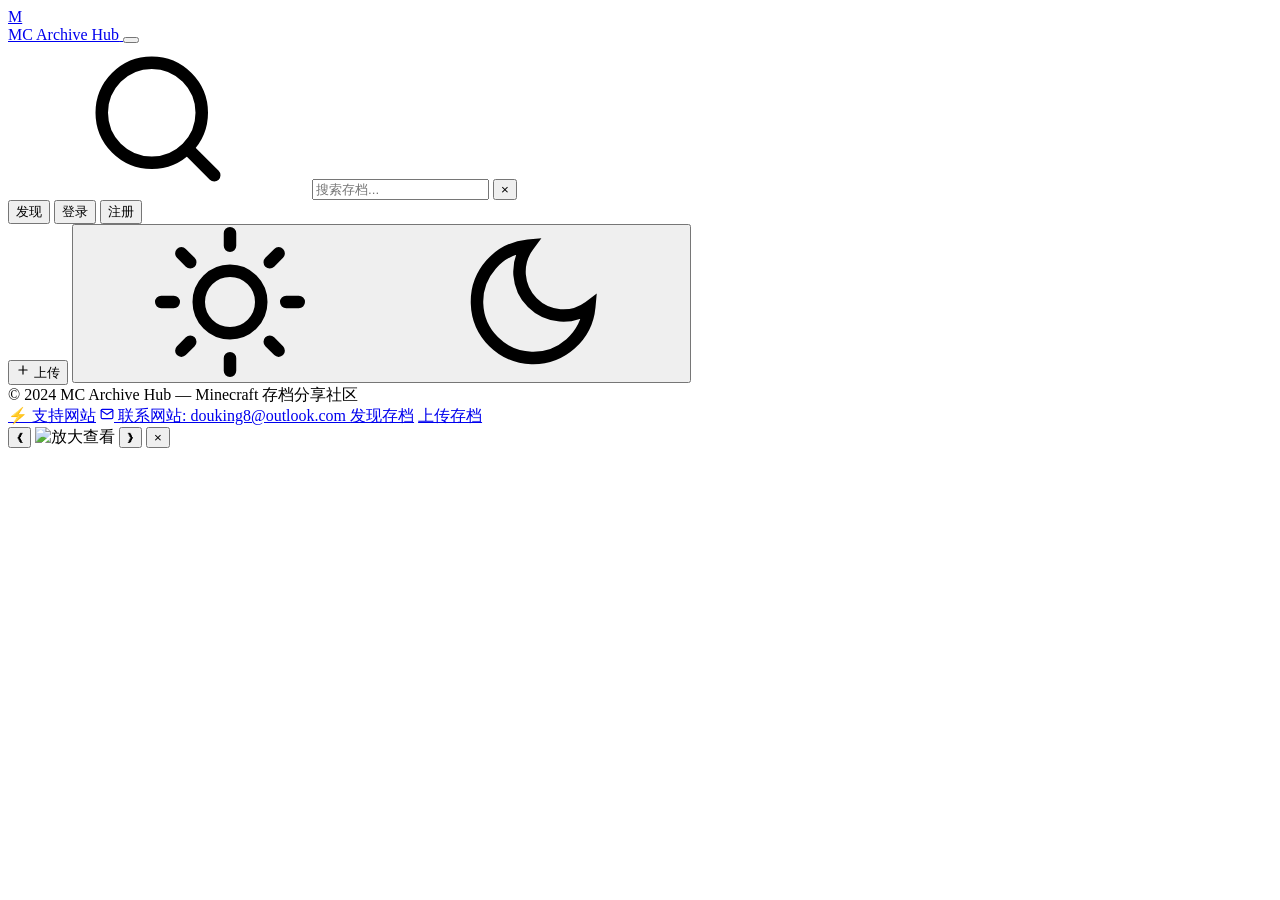
==== src/main/resources/static/index.html @ f9acaf92 "Fix: allow public access to /images/ for QR codes" ====
<!DOCTYPE html>
<html lang="zh-CN" data-theme="light">
<head>
<meta charset="UTF-8">
<meta name="viewport" content="width=device-width, initial-scale=1.0">
<meta name="description" content="MC Archive Hub — Minecraft 存档分享平台。发现、分享、下载最精彩的 Minecraft 存档。">
<meta name="theme-color" content="#3a8f3a">
<title>MC Archive Hub — Minecraft 存档分享平台</title>

<!-- Fonts -->
<link rel="preconnect" href="https://fonts.googleapis.com">
<link rel="preconnect" href="https://fonts.gstatic.com" crossorigin>
<link href="https://fonts.googleapis.com/css2?family=Geist:wght@400;500;600;700&display=swap" rel="stylesheet">

<link rel="stylesheet" href="/css/style.css">

<!-- Inline SVG sprite for icons -->
<svg style="display:none" aria-hidden="true">
  <defs>
    <!-- Sun -->
    <symbol id="icon-sun" viewBox="0 0 24 24" fill="none" stroke="currentColor" stroke-width="2" stroke-linecap="round">
      <circle cx="12" cy="12" r="5"/><path d="M12 1v2M12 21v2M4.22 4.22l1.42 1.42M18.36 18.36l1.42 1.42M1 12h2M21 12h2M4.22 19.78l1.42-1.42M18.36 5.64l1.42-1.42"/>
    </symbol>
    <!-- Moon -->
    <symbol id="icon-moon" viewBox="0 0 24 24" fill="none" stroke="currentColor" stroke-width="2" stroke-linecap="round">
      <path d="M21 12.79A9 9 0 1111.21 3 7 7 0 0021 12.79z"/>
    </symbol>
    <!-- Plus -->
    <symbol id="icon-plus" viewBox="0 0 24 24" fill="none" stroke="currentColor" stroke-width="2" stroke-linecap="round">
      <path d="M12 5v14M5 12h14"/>
    </symbol>
    <!-- Search -->
    <symbol id="icon-search" viewBox="0 0 24 24" fill="none" stroke="currentColor" stroke-width="2" stroke-linecap="round">
      <circle cx="11" cy="11" r="8"/><path d="M21 21l-4.3-4.3"/>
    </symbol>
    <!-- Heart -->
    <symbol id="icon-heart" viewBox="0 0 24 24" fill="none" stroke="currentColor" stroke-width="2" stroke-linecap="round">
      <path d="M20.84 4.61a5.5 5.5 0 00-7.78 0L12 5.67l-1.06-1.06a5.5 5.5 0 00-7.78 7.78l1.06 1.06L12 21.23l7.78-7.78 1.06-1.06a5.5 5.5 0 000-7.78z"/>
    </symbol>
    <!-- Bookmark -->
    <symbol id="icon-bookmark" viewBox="0 0 24 24" fill="none" stroke="currentColor" stroke-width="2" stroke-linecap="round">
      <path d="M19 21l-7-5-7 5V5a2 2 0 012-2h10a2 2 0 012 2z"/>
    </symbol>
    <!-- Download -->
    <symbol id="icon-download" viewBox="0 0 24 24" fill="none" stroke="currentColor" stroke-width="2" stroke-linecap="round">
      <path d="M21 15v4a2 2 0 01-2 2H5a2 2 0 01-2-2v-4M7 10l5 5 5-5M12 15V3"/>
    </symbol>
    <!-- Arrow Left -->
    <symbol id="icon-arrow-left" viewBox="0 0 24 24" fill="none" stroke="currentColor" stroke-width="2" stroke-linecap="round">
      <path d="M19 12H5M12 19l-7-7 7-7"/>
    </symbol>
    <!-- User -->
    <symbol id="icon-user" viewBox="0 0 24 24" fill="none" stroke="currentColor" stroke-width="2" stroke-linecap="round">
      <path d="M20 21v-2a4 4 0 00-4-4H8a4 4 0 00-4 4v2"/><circle cx="12" cy="7" r="4"/>
    </symbol>
    <!-- Globe (MC) -->
    <symbol id="icon-globe" viewBox="0 0 24 24" fill="none" stroke="currentColor" stroke-width="2" stroke-linecap="round">
      <circle cx="12" cy="12" r="10"/><path d="M2 12h20M12 2a15.3 15.3 0 014 10 15.3 15.3 0 01-4 10 15.3 15.3 0 01-4-10 15.3 15.3 0 014-10z"/>
    </symbol>
    <!-- Category -->
    <symbol id="icon-category" viewBox="0 0 24 24" fill="none" stroke="currentColor" stroke-width="2" stroke-linecap="round">
      <rect x="3" y="3" width="7" height="7"/><rect x="14" y="3" width="7" height="7"/><rect x="3" y="14" width="7" height="7"/><rect x="14" y="14" width="7" height="7"/>
    </symbol>
    <!-- Version -->
    <symbol id="icon-version" viewBox="0 0 24 24" fill="none" stroke="currentColor" stroke-width="2" stroke-linecap="round">
      <polyline points="16 3 21 3 21 8"/><line x1="4" y1="20" x2="21" y2="3"/><polyline points="21 16 21 21 16 21"/><line x1="15" y1="15" x2="21" y2="21"/><line x1="4" y1="4" x2="9" y2="9"/>
    </symbol>
    <!-- Loader -->
    <symbol id="icon-loader" viewBox="0 0 24 24" fill="none" stroke="currentColor" stroke-width="2" stroke-linecap="round">
      <path d="M21 2v6h-6M3 12a9 9 0 0115.36-6.36L21 8M3 22v-6h6M21 12a9 9 0 01-15.36 6.36L3 16"/>
    </symbol>
    <!-- Coin / Sponsor -->
    <symbol id="icon-coin" viewBox="0 0 24 24" fill="none" stroke="currentColor" stroke-width="2" stroke-linecap="round">
      <circle cx="12" cy="12" r="10"/><path d="M12 6v12M9.5 9.5C9.5 8.12 10.62 7 12 7s2.5 1.12 2.5 2.5S13.38 12 12 12s-2.5 1.12-2.5 2.5 1.12 2.5 2.5 2.5"/>
    </symbol>
    <!-- Mail -->
    <symbol id="icon-mail" viewBox="0 0 24 24" fill="none" stroke="currentColor" stroke-width="2" stroke-linecap="round">
      <path d="M4 4h16c1.1 0 2 .9 2 2v12c0 1.1-.9 2-2 2H4c-1.1 0-2-.9-2-2V6c0-1.1.9-2 2-2z"/><polyline points="22,6 12,13 2,6"/>
    </symbol>
    <!-- Thumbs Down -->
    <symbol id="icon-thumbs-down" viewBox="0 0 24 24" fill="none" stroke="currentColor" stroke-width="2" stroke-linecap="round">
      <path d="M10 15v4a2 2 0 002 2l4-9V2H5.72a2 2 0 00-2 1.7l-1.38 9a2 2 0 002 2.3H10zm4 0h5.5a2 2 0 002-2.5l-2.5-7A2 2 0 0017.28 4H14"/>
    </symbol>
  </defs>
</svg>
</head>
<body>

<!-- ===== Header ===== -->
<header class="header">
  <div class="header-inner">
    <a class="logo" href="#" onclick="MC.navigate('home')" aria-label="MC Archive Hub 首页">
      <div class="logo-icon">M</div>
      <span class="logo-text">MC Archive Hub</span>
    </a>

    <!-- Mobile hamburger -->
    <button class="hamburger-btn" id="hamburger-btn" onclick="MC.toggleMobileNav()" aria-label="菜单" title="菜单">
      <span></span><span></span><span></span>
    </button>

    <nav class="nav-links" id="nav-links" aria-label="主导航">
      <!-- Search -->
      <div class="header-search" id="header-search">
        <svg class="search-icon"><use href="#icon-search"/></svg>
        <input class="search-input" id="search-input" type="text"
          placeholder="搜索存档..."
          aria-label="搜索存档"
          onkeydown="if(event.key==='Enter')MC.doSearch()">
        <button class="search-clear hidden" id="search-clear"
          onclick="MC.clearSearch()" aria-label="清除搜索">&times;</button>
      </div>

      <button class="nav-link active" data-nav="home" onclick="MC.navigate('home')">发现</button>
      <button class="nav-link" data-nav="profile" id="nav-profile"
        onclick="MC.navigate('profile')" style="display:none">我的</button>

      <!-- Guest -->
      <span id="auth-buttons" aria-label="用户操作">
        <button class="btn btn-ghost btn-sm" onclick="MC.openAuthModal('login')">登录</button>
        <button class="btn btn-primary btn-sm" onclick="MC.openAuthModal('register')">注册</button>
      </span>

      <!-- Logged in -->
      <span id="user-menu" class="user-menu hidden">
        <span class="user-name" id="header-username"></span>
        <div class="notification-bell" id="notification-bell" onclick="MC.openNotifications()" title="通知" style="display:none">
          <svg width="18" height="18" viewBox="0 0 24 24" fill="none" stroke="currentColor" stroke-width="2"><path d="M18 8A6 6 0 006 8c0 7-3 9-3 9h18s-3-2-3-9"/><path d="M13.73 21a2 2 0 01-3.46 0"/></svg>
          <span class="notif-badge hidden" id="notif-badge">0</span>
        </div>
        <div class="user-avatar" id="header-avatar"
          onclick="MC.navigate('profile')"
          title="个人主页"></div>
        <button class="btn btn-primary btn-sm" onclick="MC.openUploadModal()">
          <svg width="14" height="14"><use href="#icon-plus"/></svg>
          上传
        </button>
      </span>

      <!-- Theme toggle -->
      <button class="theme-toggle" id="theme-toggle"
        onclick="MC.toggleTheme()"
        aria-label="切换深色/浅色主题"
        title="切换主题">
        <svg id="theme-icon-sun"><use href="#icon-sun"/></svg>
        <svg id="theme-icon-moon" class="hidden"><use href="#icon-moon"/></svg>
      </button>
    </nav>
  </div>
</header>

<!-- ===== Toast Container ===== -->
<div class="toast-container" id="toast-container" aria-live="polite"></div>

<!-- ===== Main Content ===== -->
<main class="main-content" id="main-content"></main>

<!-- ===== Footer ===== -->
<footer class="footer">
  <div class="footer-inner">
    <div class="footer-text">
      &copy; 2024 MC Archive Hub &mdash; Minecraft 存档分享社区
    </div>
    <div class="footer-links">
      <a class="footer-link" href="#" onclick="MC.openSponsorModal()">⚡ 支持网站</a>
      <a class="footer-link" href="mailto:douking8@outlook.com">
        <svg width="14" height="14"><use href="#icon-mail"/></svg> 联系网站: douking8@outlook.com
      </a>
      <a class="footer-link" href="#" onclick="MC.navigate('home')">发现存档</a>
      <a class="footer-link" href="#" onclick="MC.openUploadModal()">上传存档</a>
    </div>
  </div>
</footer>

<!-- ===== Auth Modal ===== -->
<div class="modal-overlay hidden" id="auth-modal" role="dialog" aria-modal="true">
  <div class="modal" id="auth-modal-content"></div>
</div>

<!-- ===== Upload Modal ===== -->
<div class="modal-overlay hidden" id="upload-modal" role="dialog" aria-modal="true">
  <div class="modal modal-lg" id="upload-modal-content"></div>
</div>

<!-- ===== Sponsor Modal ===== -->
<!-- 由 MC.openSponsorModal() 动态渲染到 auth-modal 中 -->

<!-- ===== Image Lightbox ===== -->
<div class="lightbox-overlay hidden" id="lightbox" onclick="MC.closeLightbox()" role="dialog" aria-modal="true">
  <button class="lightbox-nav lightbox-prev" id="lightbox-prev" onclick="MC.lightboxPrev(event)" aria-label="上一张">&#10094;</button>
  <img class="lightbox-img" id="lightbox-img" src="" alt="放大查看" onclick="event.stopPropagation()">
  <button class="lightbox-nav lightbox-next" id="lightbox-next" onclick="MC.lightboxNext(event)" aria-label="下一张">&#10095;</button>
  <button class="lightbox-close" onclick="MC.closeLightbox()" aria-label="关闭">&times;</button>
</div>

<script src="/js/api.js"></script>
<script src="/js/data.js"></script>
<script src="/js/ui.js"></script>
<script src="/js/app.js"></script>
<script src="/js/enhance.js"></script>
</body>
</html>
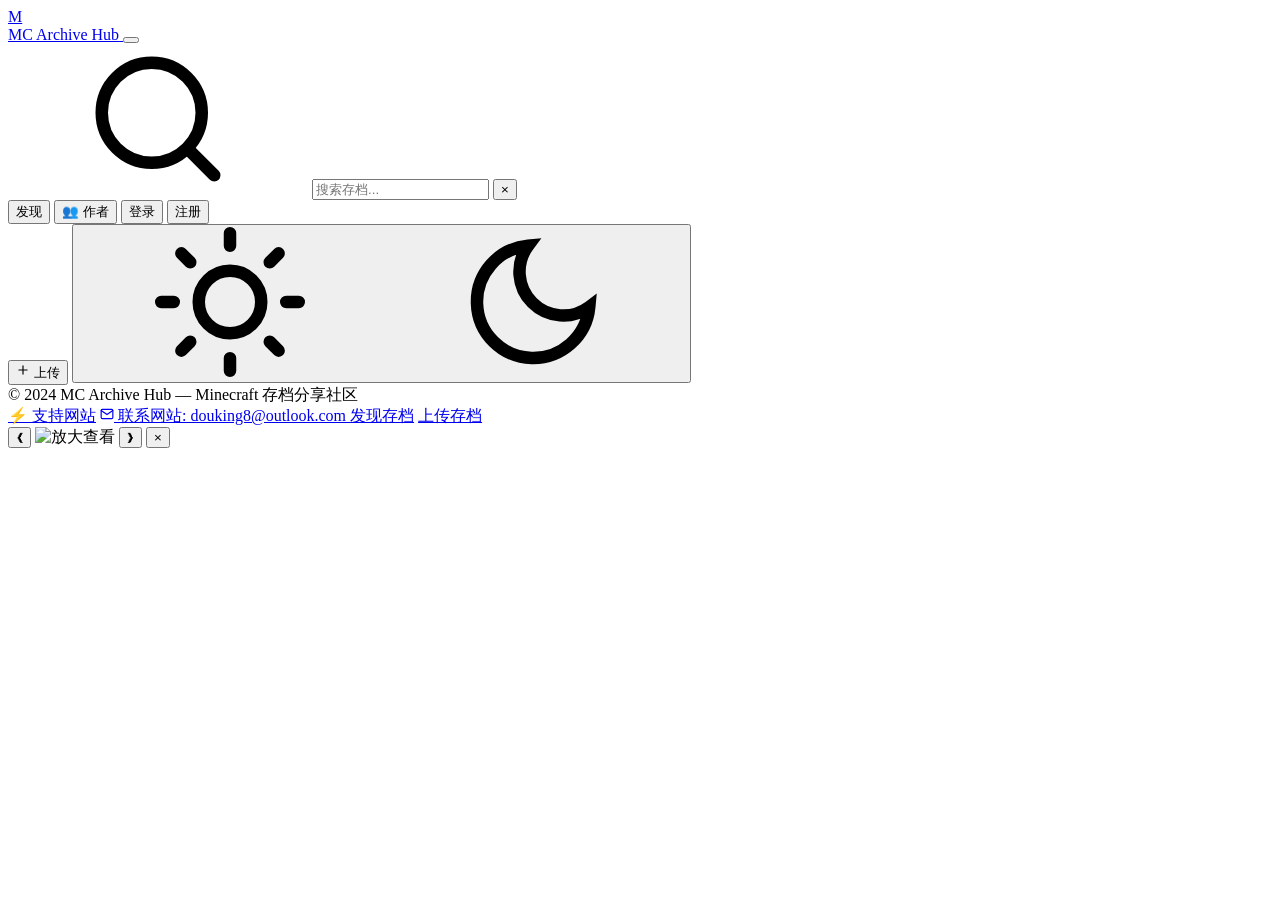
==== commit d295a6f6: "feat: 关注作者 + 搜索作者功能" ====
--- a/src/main/resources/static/index.html
+++ b/src/main/resources/static/index.html
@@ -3,7 +3,10 @@
 <head>
 <meta charset="UTF-8">
 <meta name="viewport" content="width=device-width, initial-scale=1.0">
-<meta name="description" content="MC Archive Hub — Minecraft 存档分享平台。发现、分享、下载最精彩的 Minecraft 存档。">
+<meta http-equiv="Cache-Control" content="no-cache, no-store, must-revalidate">
+<meta http-equiv="Pragma" content="no-cache">
+<meta http-equiv="Expires" content="0">
+<meta name="description" content="MC Archive Hub — Minecraft 存档分享平台。">
 <meta name="theme-color" content="#3a8f3a">
 <title>MC Archive Hub — Minecraft 存档分享平台</title>
 
@@ -112,6 +115,7 @@
       </div>
 
       <button class="nav-link active" data-nav="home" onclick="MC.navigate('home')">发现</button>
+      <button class="nav-link" data-nav="authors" onclick="MC.openAuthorSearch()">👥 作者</button>
       <button class="nav-link" data-nav="profile" id="nav-profile"
         onclick="MC.navigate('profile')" style="display:none">我的</button>
 
@@ -124,10 +128,6 @@
       <!-- Logged in -->
       <span id="user-menu" class="user-menu hidden">
         <span class="user-name" id="header-username"></span>
-        <div class="notification-bell" id="notification-bell" onclick="MC.openNotifications()" title="通知" style="display:none">
-          <svg width="18" height="18" viewBox="0 0 24 24" fill="none" stroke="currentColor" stroke-width="2"><path d="M18 8A6 6 0 006 8c0 7-3 9-3 9h18s-3-2-3-9"/><path d="M13.73 21a2 2 0 01-3.46 0"/></svg>
-          <span class="notif-badge hidden" id="notif-badge">0</span>
-        </div>
         <div class="user-avatar" id="header-avatar"
           onclick="MC.navigate('profile')"
           title="个人主页"></div>
@@ -193,10 +193,10 @@
   <button class="lightbox-close" onclick="MC.closeLightbox()" aria-label="关闭">&times;</button>
 </div>
 
-<script src="/js/api.js"></script>
-<script src="/js/data.js"></script>
-<script src="/js/ui.js"></script>
-<script src="/js/app.js"></script>
-<script src="/js/enhance.js"></script>
+<script src="/js/api.js?v=3"></script>
+<script src="/js/data.js?v=3"></script>
+<script src="/js/ui.js?v=3"></script>
+<script src="/js/app.js?v=3"></script>
+<script src="/js/enhance.js?v=3"></script>
 </body>
 </html>
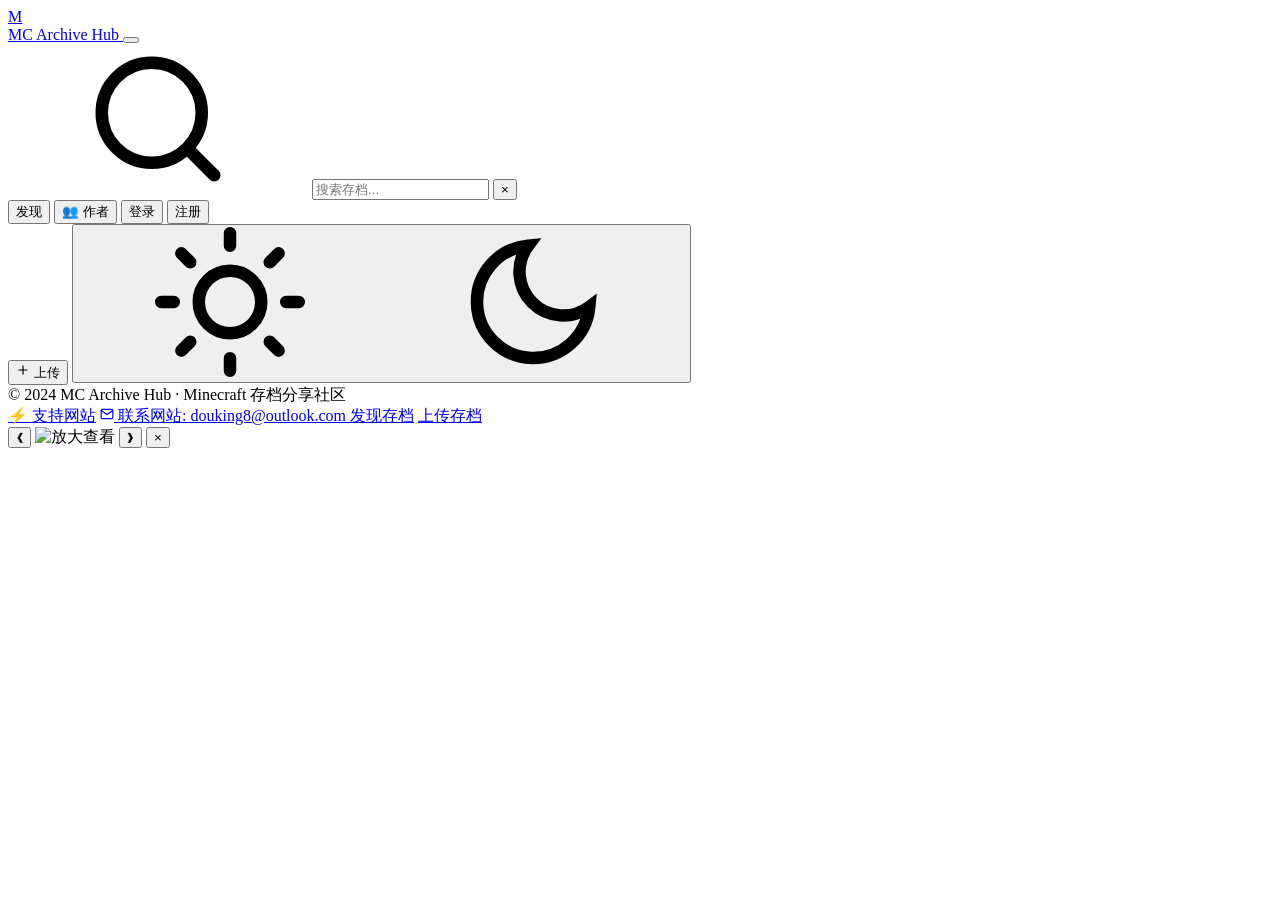
==== commit 26528638: "v3: UI重设计 + Mod上传 + 外部下载 + 安全问题修复 - 全新暗色UI (OKLCH色域, impeccable/taste-skill合规) - 存档支持所需Mod列表(名称+链接+文" ====
--- a/src/main/resources/static/index.html
+++ b/src/main/resources/static/index.html
@@ -6,16 +6,16 @@
 <meta http-equiv="Cache-Control" content="no-cache, no-store, must-revalidate">
 <meta http-equiv="Pragma" content="no-cache">
 <meta http-equiv="Expires" content="0">
-<meta name="description" content="MC Archive Hub — Minecraft 存档分享平台。">
-<meta name="theme-color" content="#3a8f3a">
-<title>MC Archive Hub — Minecraft 存档分享平台</title>
+<meta name="description" content="MC Archive Hub · Minecraft 存档分享平台">
+<meta name="theme-color" content="#1a8a1a">
+<title>MC Archive Hub · Minecraft 存档分享平台</title>
 
 <!-- Fonts -->
 <link rel="preconnect" href="https://fonts.googleapis.com">
 <link rel="preconnect" href="https://fonts.gstatic.com" crossorigin>
 <link href="https://fonts.googleapis.com/css2?family=Geist:wght@400;500;600;700&display=swap" rel="stylesheet">
 
-<link rel="stylesheet" href="/css/style.css">
+<link rel="stylesheet" href="/css/style.css?v=3">
 
 <!-- Inline SVG sprite for icons -->
 <svg style="display:none" aria-hidden="true">
@@ -159,7 +159,7 @@
 <footer class="footer">
   <div class="footer-inner">
     <div class="footer-text">
-      &copy; 2024 MC Archive Hub &mdash; Minecraft 存档分享社区
+      &copy; 2024 MC Archive Hub · Minecraft 存档分享社区
     </div>
     <div class="footer-links">
       <a class="footer-link" href="#" onclick="MC.openSponsorModal()">⚡ 支持网站</a>
@@ -193,10 +193,10 @@
   <button class="lightbox-close" onclick="MC.closeLightbox()" aria-label="关闭">&times;</button>
 </div>
 
-<script src="/js/api.js?v=3"></script>
-<script src="/js/data.js?v=3"></script>
-<script src="/js/ui.js?v=3"></script>
-<script src="/js/app.js?v=3"></script>
-<script src="/js/enhance.js?v=3"></script>
+<script src="/js/api.js?v=4"></script>
+<script src="/js/data.js?v=4"></script>
+<script src="/js/ui.js?v=4"></script>
+<script src="/js/app.js?v=4"></script>
+<script src="/js/enhance.js?v=4"></script>
 </body>
 </html>
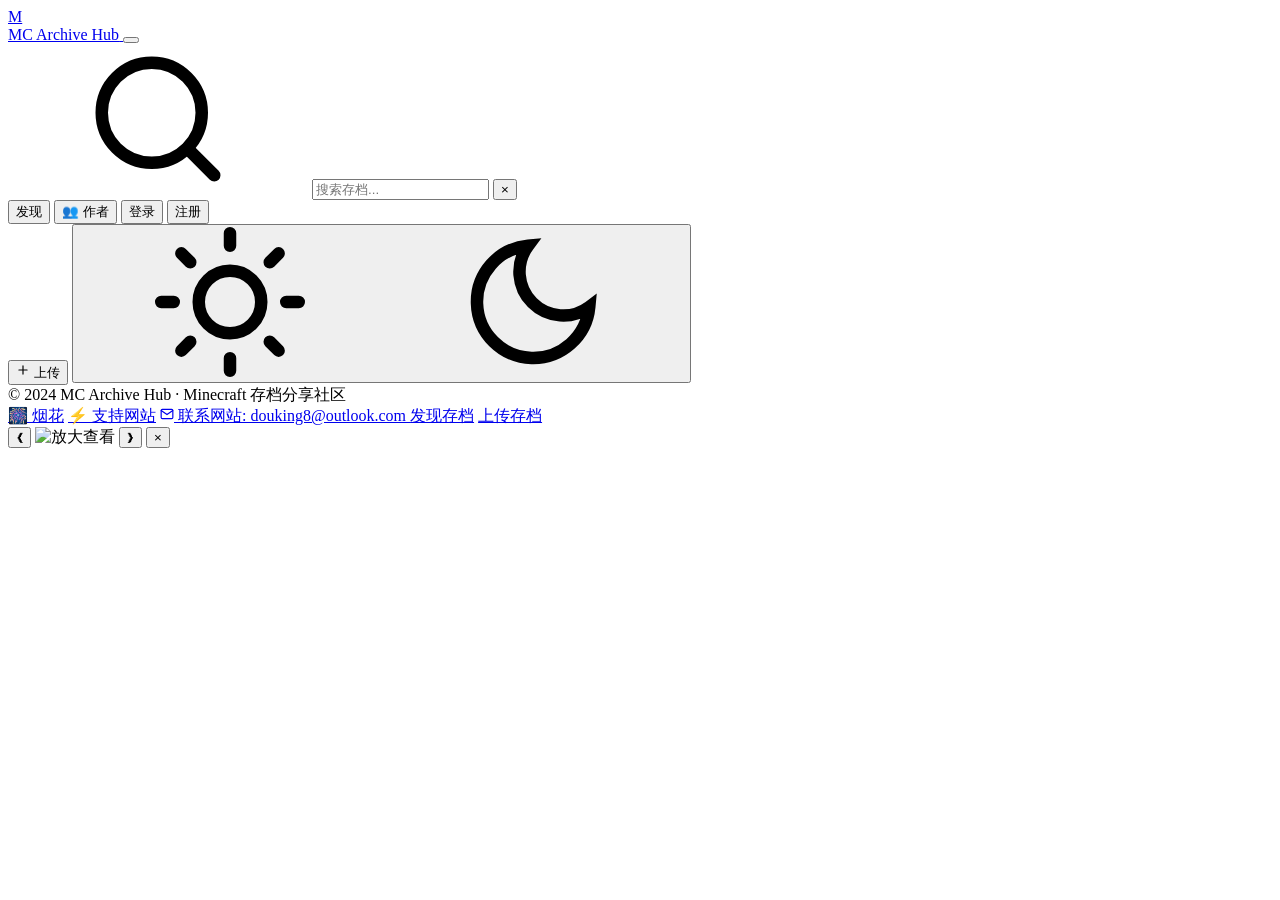
==== commit 4332e641: "feat: 添加烟花页面（爱心烟花 + 告白气球BGM + 微信收款码）" ====
--- a/src/main/resources/static/index.html
+++ b/src/main/resources/static/index.html
@@ -92,7 +92,7 @@
 <!-- ===== Header ===== -->
 <header class="header">
   <div class="header-inner">
-    <a class="logo" href="#" onclick="MC.navigate('home')" aria-label="MC Archive Hub 首页">
+    <a class="logo" href="#" onclick="MC.navigate('home',true)" aria-label="MC Archive Hub 首页">
       <div class="logo-icon">M</div>
       <span class="logo-text">MC Archive Hub</span>
     </a>
@@ -114,7 +114,7 @@
           onclick="MC.clearSearch()" aria-label="清除搜索">&times;</button>
       </div>
 
-      <button class="nav-link active" data-nav="home" onclick="MC.navigate('home')">发现</button>
+      <button class="nav-link active" data-nav="home" onclick="MC.navigate('home',true)">发现</button>
       <button class="nav-link" data-nav="authors" onclick="MC.openAuthorSearch()">👥 作者</button>
       <button class="nav-link" data-nav="profile" id="nav-profile"
         onclick="MC.navigate('profile')" style="display:none">我的</button>
@@ -162,11 +162,12 @@
       &copy; 2024 MC Archive Hub · Minecraft 存档分享社区
     </div>
     <div class="footer-links">
+      <a class="footer-link" href="/fireworks.html" target="_blank">🎆 烟花</a>
       <a class="footer-link" href="#" onclick="MC.openSponsorModal()">⚡ 支持网站</a>
       <a class="footer-link" href="mailto:douking8@outlook.com">
         <svg width="14" height="14"><use href="#icon-mail"/></svg> 联系网站: douking8@outlook.com
       </a>
-      <a class="footer-link" href="#" onclick="MC.navigate('home')">发现存档</a>
+      <a class="footer-link" href="#" onclick="MC.navigate('home',true)">发现存档</a>
       <a class="footer-link" href="#" onclick="MC.openUploadModal()">上传存档</a>
     </div>
   </div>
